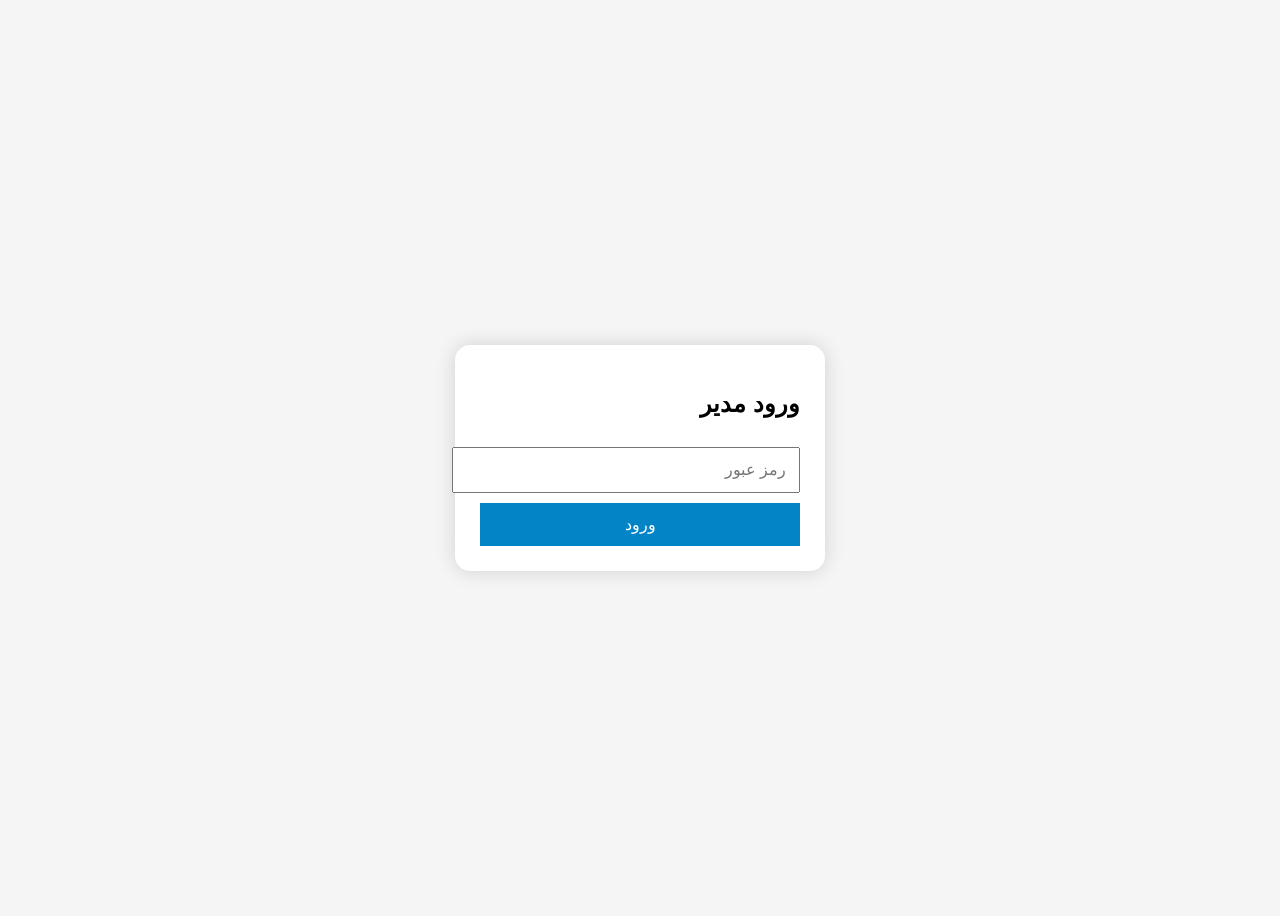
==== admin.html @ de8833aa "Create admin.html" ====
<!DOCTYPE html>
<html lang="fa" dir="rtl">
<head>
<meta charset="UTF-8">
<meta name="viewport" content="width=device-width,initial-scale=1">
<title>ورود مدیر</title>

<style>
body{
font-family:Vazirmatn,sans-serif;
background:#f5f5f5;
display:flex;
justify-content:center;
align-items:center;
height:100vh;
}

.box{
background:#fff;
padding:25px;
border-radius:15px;
width:320px;
box-shadow:0 0 20px rgba(0,0,0,.15);
}

input,button{
width:100%;
padding:12px;
margin-top:10px;
font-size:16px;
}

button{
background:#0284c7;
color:#fff;
border:none;
cursor:pointer;
}
</style>

</head>
<body>

<div class="box">

<h2>ورود مدیر</h2>

<input id="password" type="password" placeholder="رمز عبور">

<button onclick="login()">
ورود
</button>

</div>

<script>

const PASSWORD="123456";

function login(){

if(document.getElementById("password").value===PASSWORD){

localStorage.setItem("admin","true");

location.href="dashboard.html";

}else{

alert("رمز اشتباه است");

}

}

</script>

</body>
</html>
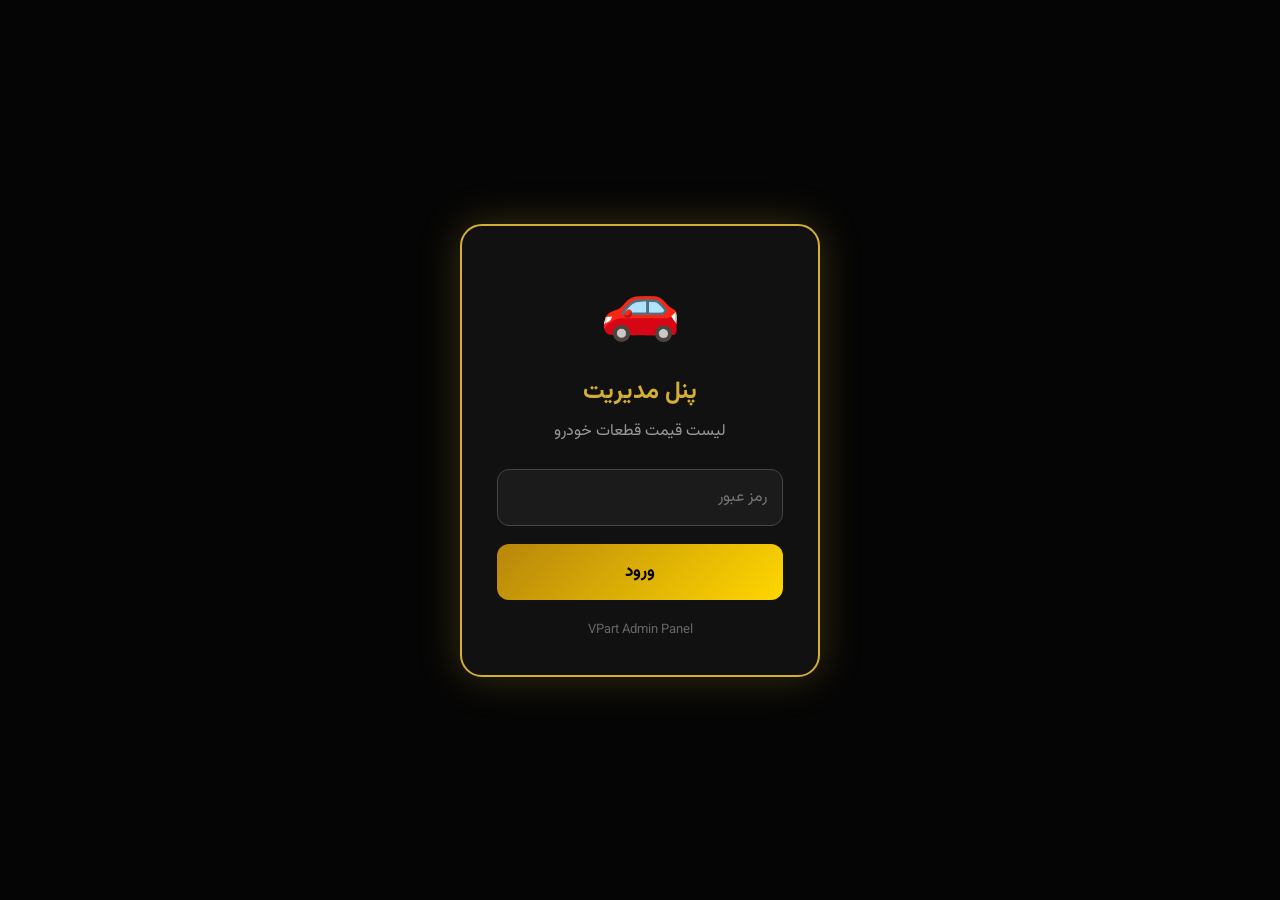
==== commit 6b6b01c8: "Update admin.html" ====
--- a/admin.html
+++ b/admin.html
@@ -1,55 +1,158 @@
 <!DOCTYPE html>
 <html lang="fa" dir="rtl">
+
 <head>
+
 <meta charset="UTF-8">
-<meta name="viewport" content="width=device-width,initial-scale=1">
+<meta name="viewport" content="width=device-width, initial-scale=1.0">
+
 <title>ورود مدیر</title>
 
+<link href="https://fonts.googleapis.com/css2?family=Vazirmatn:wght@400;600;800&display=swap" rel="stylesheet">
+
 <style>
+
+*{
+margin:0;
+padding:0;
+box-sizing:border-box;
+font-family:'Vazirmatn',sans-serif;
+}
+
 body{
-font-family:Vazirmatn,sans-serif;
-background:#f5f5f5;
+
+background:#050505;
+height:100vh;
 display:flex;
 justify-content:center;
 align-items:center;
-height:100vh;
+
 }
 
 .box{
-background:#fff;
-padding:25px;
-border-radius:15px;
-width:320px;
-box-shadow:0 0 20px rgba(0,0,0,.15);
+
+width:360px;
+background:#111;
+padding:35px;
+border-radius:22px;
+border:2px solid #d4af37;
+box-shadow:0 0 40px rgba(212,175,55,.25);
+
 }
 
-input,button{
+.logo{
+
+font-size:65px;
+text-align:center;
+margin-bottom:10px;
+
+}
+
+h2{
+
+text-align:center;
+color:#d4af37;
+margin-bottom:8px;
+
+}
+
+p{
+
+text-align:center;
+color:#999;
+margin-bottom:25px;
+
+}
+
+input{
+
 width:100%;
-padding:12px;
-margin-top:10px;
+padding:15px;
+border-radius:12px;
+border:1px solid #444;
+background:#1b1b1b;
+color:white;
 font-size:16px;
+outline:none;
+margin-bottom:18px;
+transition:.3s;
+
+}
+
+input:focus{
+
+border-color:#d4af37;
+box-shadow:0 0 12px rgba(212,175,55,.4);
+
 }
 
 button{
-background:#0284c7;
-color:#fff;
+
+width:100%;
+padding:15px;
 border:none;
+border-radius:12px;
 cursor:pointer;
+font-size:17px;
+font-weight:bold;
+
+background:linear-gradient(135deg,#b8860b,#ffd700);
+
+color:black;
+
+transition:.3s;
+
 }
+
+button:hover{
+
+transform:scale(1.03);
+
+box-shadow:0 0 20px rgba(255,215,0,.45);
+
+}
+
+.footer{
+
+margin-top:20px;
+text-align:center;
+color:#666;
+font-size:13px;
+
+}
+
 </style>
 
 </head>
+
 <body>
 
 <div class="box">
 
-<h2>ورود مدیر</h2>
+<div class="logo">
+🚗
+</div>
 
-<input id="password" type="password" placeholder="رمز عبور">
+<h2>پنل مدیریت</h2>
+
+<p>لیست قیمت قطعات خودرو</p>
+
+<input
+id="password"
+type="password"
+placeholder="رمز عبور">
 
 <button onclick="login()">
+
 ورود
+
 </button>
+
+<div class="footer">
+
+VPart Admin Panel
+
+</div>
 
 </div>
 
@@ -59,15 +162,17 @@
 
 function login(){
 
-if(document.getElementById("password").value===PASSWORD){
+const pass=document.getElementById("password").value;
+
+if(pass===PASSWORD){
 
 localStorage.setItem("admin","true");
 
-location.href="dashboard.html";
+window.location.href="dashboard.html";
 
 }else{
 
-alert("رمز اشتباه است");
+alert("رمز عبور اشتباه است");
 
 }
 
@@ -76,4 +181,5 @@
 </script>
 
 </body>
+
 </html>
